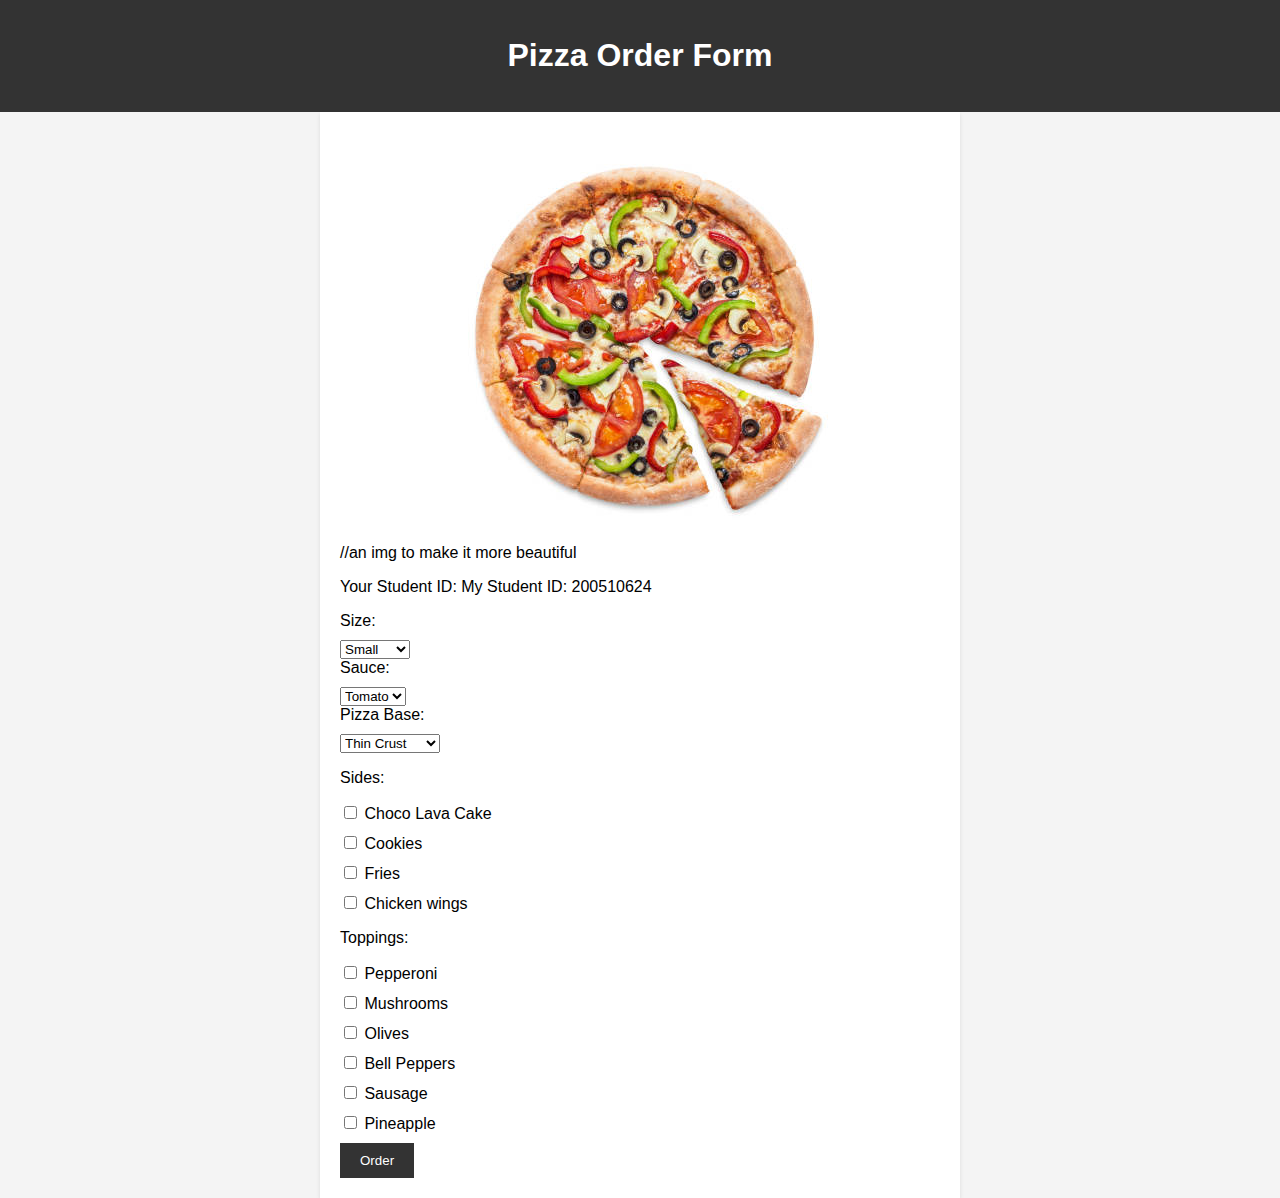
==== assignment3/index.html @ 2b3f431e "Add files via upload" ====
<!DOCTYPE html>
<html lang="en">
<head>
    <meta charset="UTF-8">
    <meta name="viewport" content="width=device-width, initial-scale=1.0">
    <link rel="stylesheet" href="css/styles.css">
    <title>Pizza Order Form</title>
</head>
<body>
    <!-- Header Section -->
    <header>
        <h1>Pizza Order Form</h1>
    </header>
    
    <!-- Main Content Section -->
    <main>
        <img src="img/1.jpg"> //an img to make it more beautiful
        <!-- Pizza Order Form -->
        <form id="pizzaForm">
            <!-- Display Student Info -->
            <p>Your Student ID: <span id="studentInfo"></span></p>
            
            <!-- Pizza Size Selection -->
            <label for="size">Size:</label>
            <select id="size" name="size">
                <option value="small">Small</option>
                <option value="medium">Medium</option>
                <option value="large">Large</option>
            </select>
            
            <!-- Sauce Selection -->
            <label for="sauce">Sauce:</label>
            <select id="sauce" name="sauce">
                <option value="tomato">Tomato</option>
                <option value="bbq">BBQ</option>
                <option value="ranch">Ranch</option>
            </select>
            
            <!-- Pizza Base Selection -->
            <label for="base">Pizza Base:</label>
            <select id="base" name="base">
                <option value="thin">Thin Crust</option>
                <option value="pan">Pan Crust</option>
                <option value="stuffed">Stuffed Crust</option>
            </select>
            
            <!-- Sides Selection -->
            <p>Sides:</p>
            <label><input type="checkbox" name="side" value="chocoLavaCake"> Choco Lava Cake</label>
            <label><input type="checkbox" name="side" value="cookies"> Cookies</label>
            <label><input type="checkbox" name="side" value="fries"> Fries</label>
            <label><input type="checkbox" name="side" value="chickenwings"> Chicken wings</label>
            
            <!-- Toppings Selection -->
            <p>Toppings:</p>
            <label><input type="checkbox" name="topping" value="pepperoni"> Pepperoni</label>
            <label><input type="checkbox" name="topping" value="mushrooms"> Mushrooms</label>
            <label><input type="checkbox" name="topping" value="olives"> Olives</label>
            <label><input type="checkbox" name="topping" value="bellPeppers"> Bell Peppers</label>
            <label><input type="checkbox" name="topping" value="sausage"> Sausage</label>
            <label><input type="checkbox" name="topping" value="pineapple"> Pineapple</label>
            
            <!-- Order Button -->
            <button type="button" id="orderButton">Order</button>
        </form>
        
        <!-- Pizza Order Description -->
        <div id="pizzaDescription" class="hidden">
            <h2>Your Pizza Order</h2>
            <p><strong>Size:</strong> <span id="pizzaSize"></span></p>
            <p><strong>Sauce:</strong> <span id="pizzaSauce"></span></p>
            <p><strong>Base:</strong> <span id="pizzaBase"></span></p>
            <p><strong>Sides:</strong> <span id="pizzaSides"></span></p>
            <p><strong>Toppings:</strong> <span id="pizzaToppings"></span></p>
        </div>
    </main>
    
    <!-- JavaScript File -->
    <script src="js/script.js" defer></script>
</body>
</html>
---- assignment3/css/styles.css ----
/* Basic CSS */
body {
    font-family: Arial, sans-serif;
    margin: 0;
    padding: 0;
    background-color: #f4f4f4;
}

header {
    background-color: #333;
    color: #fff;
    text-align: center;
    padding: 1em 0;
}

main {
    max-width: 600px;
    margin: 0 auto;
    padding: 20px;
    background-color: #fff;
    box-shadow: 0 2px 4px rgba(0, 0, 0, 0.1);
}

label {
    display: block;
    margin-bottom: 10px;
}

button {
    display: block;
    padding: 10px 20px;
    background-color: #333;
    color: #fff;
    border: none;
    cursor: pointer;
}

.hidden {
    display: none;
}
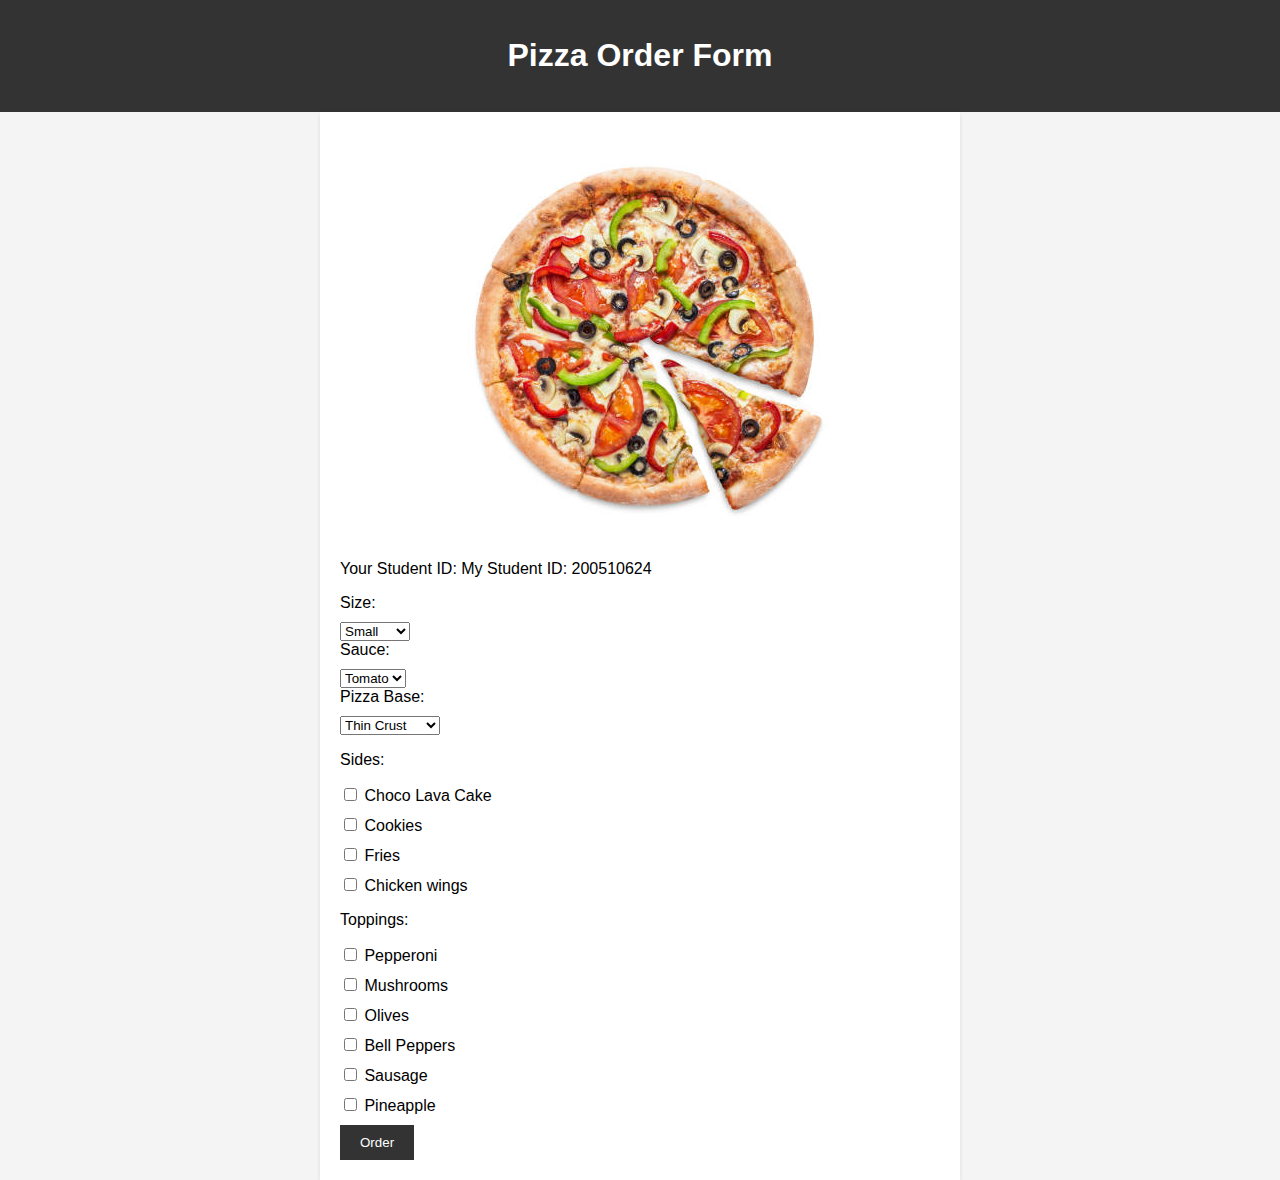
==== commit 83f02fa8: "Add files via upload" ====
--- a/assignment3/index.html
+++ b/assignment3/index.html
@@ -14,7 +14,7 @@
     
     <!-- Main Content Section -->
     <main>
-        <img src="img/1.jpg"> //an img to make it more beautiful
+        <img src="img/1.jpg"> <!--an img to make it more beautiful-->
         <!-- Pizza Order Form -->
         <form id="pizzaForm">
             <!-- Display Student Info -->
